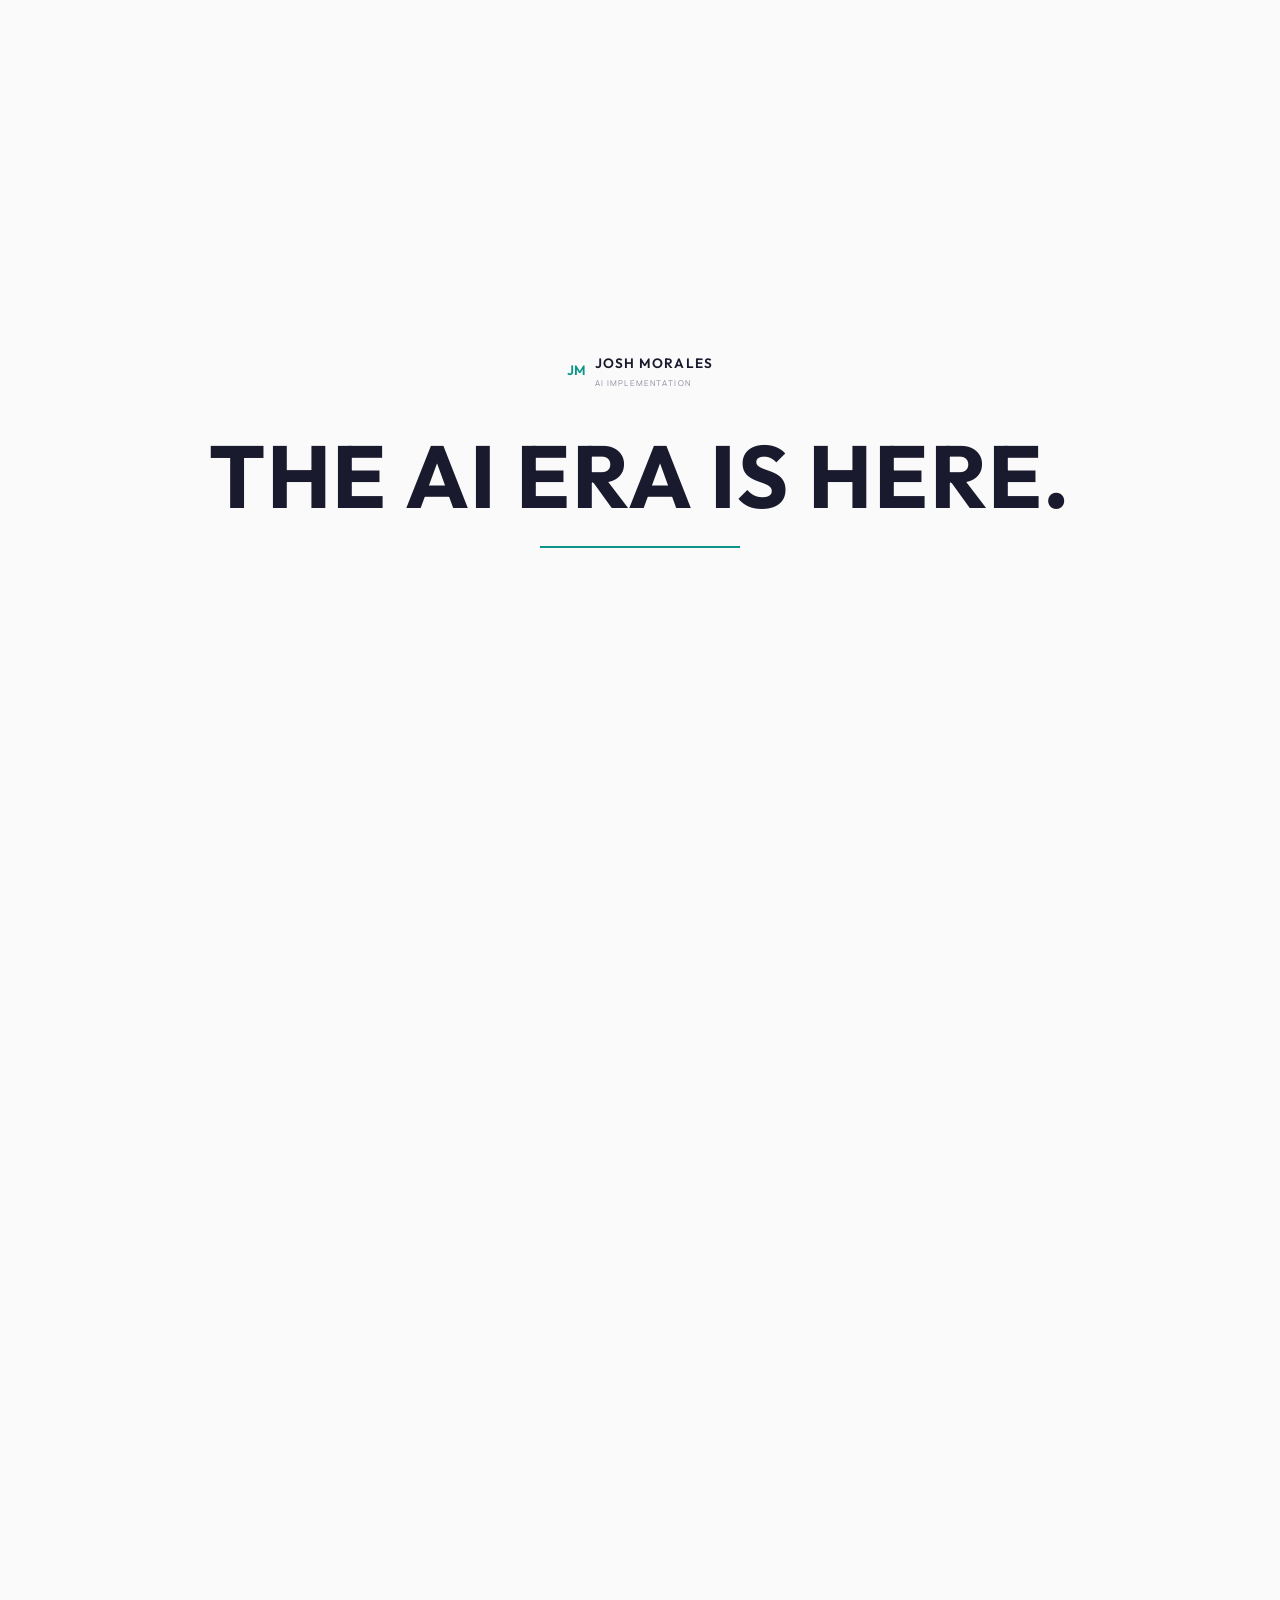
==== index.html @ 743fa782 "Scroll reveal: repeat on every scroll in/out" ====
<!DOCTYPE html>
<html lang="en">
<head>
    <meta charset="UTF-8">
    <meta name="viewport" content="width=device-width, initial-scale=1.0">
    <title>Josh Morales | AI Implementation Specialist</title>
    <link rel="preconnect" href="https://fonts.googleapis.com">
    <link rel="preconnect" href="https://fonts.gstatic.com" crossorigin>
    <link href="https://fonts.googleapis.com/css2?family=Manrope:wght@300;400;500&family=Outfit:wght@300;400;500;600;700&display=swap" rel="stylesheet">
    <style>
        :root {
            --bg: #FAFAFA;
            --text-main: #1A1A2E;
            --text-secondary: #555570;
            --text-muted: #8B8B9E;
            --accent: #0D9488;
            --accent-light: #14B8A6;
            --border: #E5E5EA;
            --font-heading: 'Outfit', sans-serif;
            --font-body: 'Manrope', sans-serif;
        }
        * { margin: 0; padding: 0; box-sizing: border-box; }
        body {
            background-color: var(--bg);
            color: var(--text-main);
            font-family: var(--font-body);
            font-weight: 400;
            line-height: 1.7;
            -webkit-font-smoothing: antialiased;
            -moz-osx-font-smoothing: grayscale;
            overflow: hidden;
        }
        body.loaded { overflow: auto; }
        ::selection { background: var(--accent); color: #fff; }
        a { text-decoration: none; color: inherit; }
        h1, h2 { font-family: var(--font-heading); letter-spacing: -0.025em; line-height: 1.1; font-weight: 500; color: var(--text-main); }
        h1 { font-size: clamp(2.5rem, 5.5vw, 4.5rem); }
        h2 { font-size: clamp(1.8rem, 3.5vw, 3rem); }
        p { font-size: clamp(1.05rem, 1.3vw, 1.2rem); color: var(--text-secondary); }
        .container { width: 90%; max-width: 900px; margin: 0 auto; }

        /* ==========================================
           INTRO ANIMATION
           ========================================== */
        .intro-overlay {
            position: fixed;
            inset: 0;
            z-index: 1000;
            background: #FAFAFA;
            display: flex;
            align-items: center;
            justify-content: center;
            flex-direction: column;
            transition: opacity 0.8s cubic-bezier(0.4, 0, 0.2, 1);
        }
        .intro-overlay.fade-out {
            opacity: 0;
            pointer-events: none;
        }

        .intro-text {
            text-align: center;
            overflow: hidden;
        }

        .intro-line {
            font-family: var(--font-heading);
            font-weight: 700;
            text-transform: uppercase;
            letter-spacing: 0.08em;
            color: var(--text-main);
            opacity: 0;
            transform: translateY(100%);
            display: block;
        }
        .intro-line-1 {
            font-size: clamp(0.85rem, 1.5vw, 1rem);
            letter-spacing: 0.25em;
            color: var(--text-muted);
            margin-bottom: 1rem;
        }
        .intro-line-2 {
            font-size: clamp(2.5rem, 7vw, 5.5rem);
            letter-spacing: 0.02em;
            line-height: 1.05;
        }
        .intro-line-3 {
            font-size: clamp(2.5rem, 7vw, 5.5rem);
            letter-spacing: 0.02em;
            line-height: 1.05;
        }
        .intro-line-3 .accent {
            color: var(--accent);
        }

        /* Thin accent line that wipes across */
        .intro-wipe {
            width: 0;
            height: 2px;
            background: var(--accent);
            margin: 1.5rem auto 0;
            transition: none;
        }

        /* Intro logo (appears above main text) */
        .intro-logo {
            display: flex;
            align-items: center;
            justify-content: center;
            gap: 0.6rem;
            margin-bottom: 2.5rem;
            opacity: 0;
            transform: translateY(15px);
        }
        .intro-logo-mark {
            font-family: var(--font-heading);
            font-size: 0.85rem;
            font-weight: 600;
            color: var(--accent);
            letter-spacing: -0.04em;
        }
        .intro-logo-text {
            display: flex;
            flex-direction: column;
            gap: 0.08rem;
            text-align: left;
        }
        .intro-logo-name {
            font-family: var(--font-heading);
            font-size: 0.85rem;
            font-weight: 600;
            letter-spacing: 0.08em;
            text-transform: uppercase;
            color: var(--text-main);
        }
        .intro-logo-tagline {
            font-family: var(--font-body);
            font-size: 0.5rem;
            letter-spacing: 0.14em;
            text-transform: uppercase;
            color: var(--text-muted);
        }
        .intro-logo.animate-in {
            animation: fadeUp 0.6s cubic-bezier(0.16, 1, 0.3, 1) forwards;
        }

        /* Animate classes */
        .intro-line.animate-in {
            animation: slideUp 0.7s cubic-bezier(0.16, 1, 0.3, 1) forwards;
        }
        .intro-wipe.animate-in {
            animation: wipeIn 0.6s cubic-bezier(0.16, 1, 0.3, 1) 0.2s forwards;
        }

        @keyframes slideUp {
            from { opacity: 0; transform: translateY(60px); }
            to { opacity: 1; transform: translateY(0); }
        }
        @keyframes fadeUp {
            from { opacity: 0; transform: translateY(15px); }
            to { opacity: 1; transform: translateY(0); }
        }
        @keyframes fadeIn {
            from { opacity: 0; }
            to { opacity: 1; }
        }
        @keyframes wipeIn {
            from { width: 0; }
            to { width: min(200px, 30vw); }
        }

        /* ==========================================
           MAIN SITE (hidden until intro finishes)
           ========================================== */
        .site-content {
            opacity: 0;
            transition: opacity 0.6s ease 0.3s;
        }
        .site-content.visible {
            opacity: 1;
        }

        /* Nav */
        nav { padding: 2rem 0; display: flex; justify-content: space-between; align-items: center; }
        .logo { display: flex; align-items: center; gap: 0.75rem; }
        .logo-mark { font-family: var(--font-heading); font-size: 0.9rem; font-weight: 600; color: var(--accent); letter-spacing: -0.04em; }
        .logo-text { display: flex; flex-direction: column; gap: 0.1rem; }
        .logo-name { font-family: var(--font-heading); font-size: 0.95rem; font-weight: 600; letter-spacing: 0.08em; text-transform: uppercase; color: var(--text-main); }
        .logo-tagline { font-family: var(--font-body); font-size: 0.55rem; letter-spacing: 0.14em; text-transform: uppercase; color: var(--text-muted); font-weight: 400; }

        /* Button */
        .btn { display: inline-flex; align-items: center; gap: 0.6rem; padding: 0.75rem 1.6rem; background: var(--accent); color: #fff; font-family: var(--font-heading); font-size: 0.9rem; font-weight: 500; border-radius: 8px; border: none; cursor: pointer; transition: background 0.25s ease, transform 0.25s ease; }
        .btn:hover { background: var(--accent-light); transform: translateY(-1px); }
        .btn-large { padding: 1.1rem 2.2rem; font-size: 1.05rem; border-radius: 10px; }

        /* Hero */
        .hero { padding: 12vh 0 10vh; }
        .hero-label { font-family: var(--font-heading); font-size: 0.8rem; text-transform: uppercase; letter-spacing: 0.12em; color: var(--accent); font-weight: 500; margin-bottom: 1.5rem; }
        .hero h1 { margin-bottom: 1.75rem; }
        .hero h1 em { font-style: italic; color: var(--accent); }
        .hero > p { font-size: clamp(1.1rem, 1.5vw, 1.3rem); max-width: 680px; line-height: 1.65; color: var(--text-secondary); }

        /* Divider */
        .divider { height: 1px; width: 100%; background: var(--border); margin: 6rem 0; }

        /* About */
        .about { padding-bottom: 2rem; }
        .about-label { font-family: var(--font-heading); font-size: 0.8rem; text-transform: uppercase; letter-spacing: 0.12em; color: var(--accent); font-weight: 500; margin-bottom: 1.5rem; }
        .about p { font-size: clamp(1.1rem, 1.5vw, 1.3rem); max-width: 680px; line-height: 1.7; color: var(--text-secondary); }
        .about .highlight-name { color: var(--text-main); font-weight: 500; }

        /* CTA */
        .cta-section { text-align: center; padding: 8rem 0 6rem; }
        .cta-section h2 { margin-bottom: 1.25rem; }
        .cta-section p { margin-bottom: 2.5rem; font-size: clamp(1.05rem, 1.4vw, 1.2rem); max-width: 550px; margin-left: auto; margin-right: auto; }

        /* Footer */
        footer { padding: 3rem 0; text-align: center; border-top: 1px solid var(--border); }
        footer p { font-size: 0.85rem; color: var(--text-muted); }

        /* Scroll reveal */
        .reveal { opacity: 0; transform: translateY(30px); transition: opacity 0.7s cubic-bezier(0.22, 0.61, 0.36, 1), transform 0.7s cubic-bezier(0.22, 0.61, 0.36, 1); }
        .reveal.active { opacity: 1; transform: translateY(0); }
        .delay-1 { transition-delay: 0.1s; }
        .delay-2 { transition-delay: 0.2s; }
        .delay-3 { transition-delay: 0.3s; }

        /* Mobile */
        @media (max-width: 768px) {
            .hero { padding: 8vh 0 6vh; }
            nav { padding: 1.25rem 0; }
            .divider { margin: 4rem 0; }
            .cta-section { padding: 5rem 0 4rem; }
        }

        /* Reduced motion */
        @media (prefers-reduced-motion: reduce) {
            .intro-overlay { display: none; }
            .site-content { opacity: 1; transition: none; }
            body { overflow: auto; }
            .reveal { opacity: 1; transform: none; transition: none; }
            .btn { transition: none; }
            .btn:hover { transform: none; }
        }
    </style>
</head>
<body>

    <!-- INTRO ANIMATION -->
    <div class="intro-overlay" id="introOverlay">
        <div class="intro-text">
            <div class="intro-logo" id="introLogo">
                <div class="intro-logo-mark">JM</div>
                <div class="intro-logo-text">
                    <div class="intro-logo-name">Josh Morales</div>
                    <div class="intro-logo-tagline">AI Implementation</div>
                </div>
            </div>
            <span class="intro-line intro-line-2" id="line2">The AI Era Is <span class="accent">Here.</span></span>
            <div class="intro-wipe" id="introWipe"></div>
        </div>
    </div>

    <!-- MAIN SITE -->
    <div class="site-content" id="siteContent">
        <div class="container">
            <nav>
                <div class="logo">
                    <div class="logo-mark">JM</div>
                    <div class="logo-text">
                        <div class="logo-name">Josh Morales</div>
                        <div class="logo-tagline">AI Implementation</div>
                    </div>
                </div>
                <a href="https://cal.com/joshmorales-ai" class="btn">Book a Call</a>
            </nav>

            <section class="hero">
                <div class="hero-label reveal">AI Implementation Specialist</div>
                <h1 class="reveal delay-1">Most businesses have no idea what AI can <em>realistically</em> do today.</h1>
                <p class="reveal delay-2">The gap between what AI can do and what businesses are actually using it for is massive. I close that gap.</p>
            </section>

            <div class="divider reveal"></div>

            <section class="about">
                <div class="about-label reveal">About</div>
                <p class="reveal delay-1">I'm <span class="highlight-name">Josh Morales</span>, an AI implementation specialist. I help small businesses identify where AI fits into their operations and build the systems to make it work. No hype, no buzzwords &mdash; just practical automation that saves real time.</p>
            </section>

            <div class="divider reveal"></div>

            <section class="cta-section">
                <h2 class="reveal">Ready to find out what AI<br>can do for your business?</h2>
                <p class="reveal delay-1">Book a free discovery call to see where you're leaving time on the table.</p>
                <a href="https://cal.com/joshmorales-ai" class="btn btn-large reveal delay-2">Book a Discovery Call <span>&rarr;</span></a>
            </section>

            <footer>
                <p>&copy; 2026 Josh Morales. All rights reserved.</p>
            </footer>
        </div>
    </div>

    <script>
        document.addEventListener('DOMContentLoaded', () => {
            const introLogo = document.getElementById('introLogo');
            const line2 = document.getElementById('line2');
            const wipe = document.getElementById('introWipe');
            const overlay = document.getElementById('introOverlay');
            const site = document.getElementById('siteContent');

            // Sequence: logo → main text → wipe
            setTimeout(() => introLogo.classList.add('animate-in'), 300);
            setTimeout(() => line2.classList.add('animate-in'), 900);
            setTimeout(() => wipe.classList.add('animate-in'), 1400);

            // Hold, then fade out intro and reveal site
            setTimeout(() => {
                overlay.classList.add('fade-out');
                site.classList.add('visible');
                document.body.classList.add('loaded');
            }, 3200);

            // Remove overlay from DOM after transition
            setTimeout(() => {
                overlay.remove();
            }, 4200);

            // Scroll reveal — repeats on every enter/exit
            const observer = new IntersectionObserver((entries) => {
                entries.forEach(entry => {
                    if (entry.isIntersecting) {
                        entry.target.classList.add('active');
                    } else {
                        entry.target.classList.remove('active');
                    }
                });
            }, { root: null, rootMargin: '0px 0px -8% 0px', threshold: 0.1 });

            // Start observing after site becomes visible
            setTimeout(() => {
                document.querySelectorAll('.reveal').forEach(el => observer.observe(el));
            }, 3400);
        });
    </script>
</body>
</html>
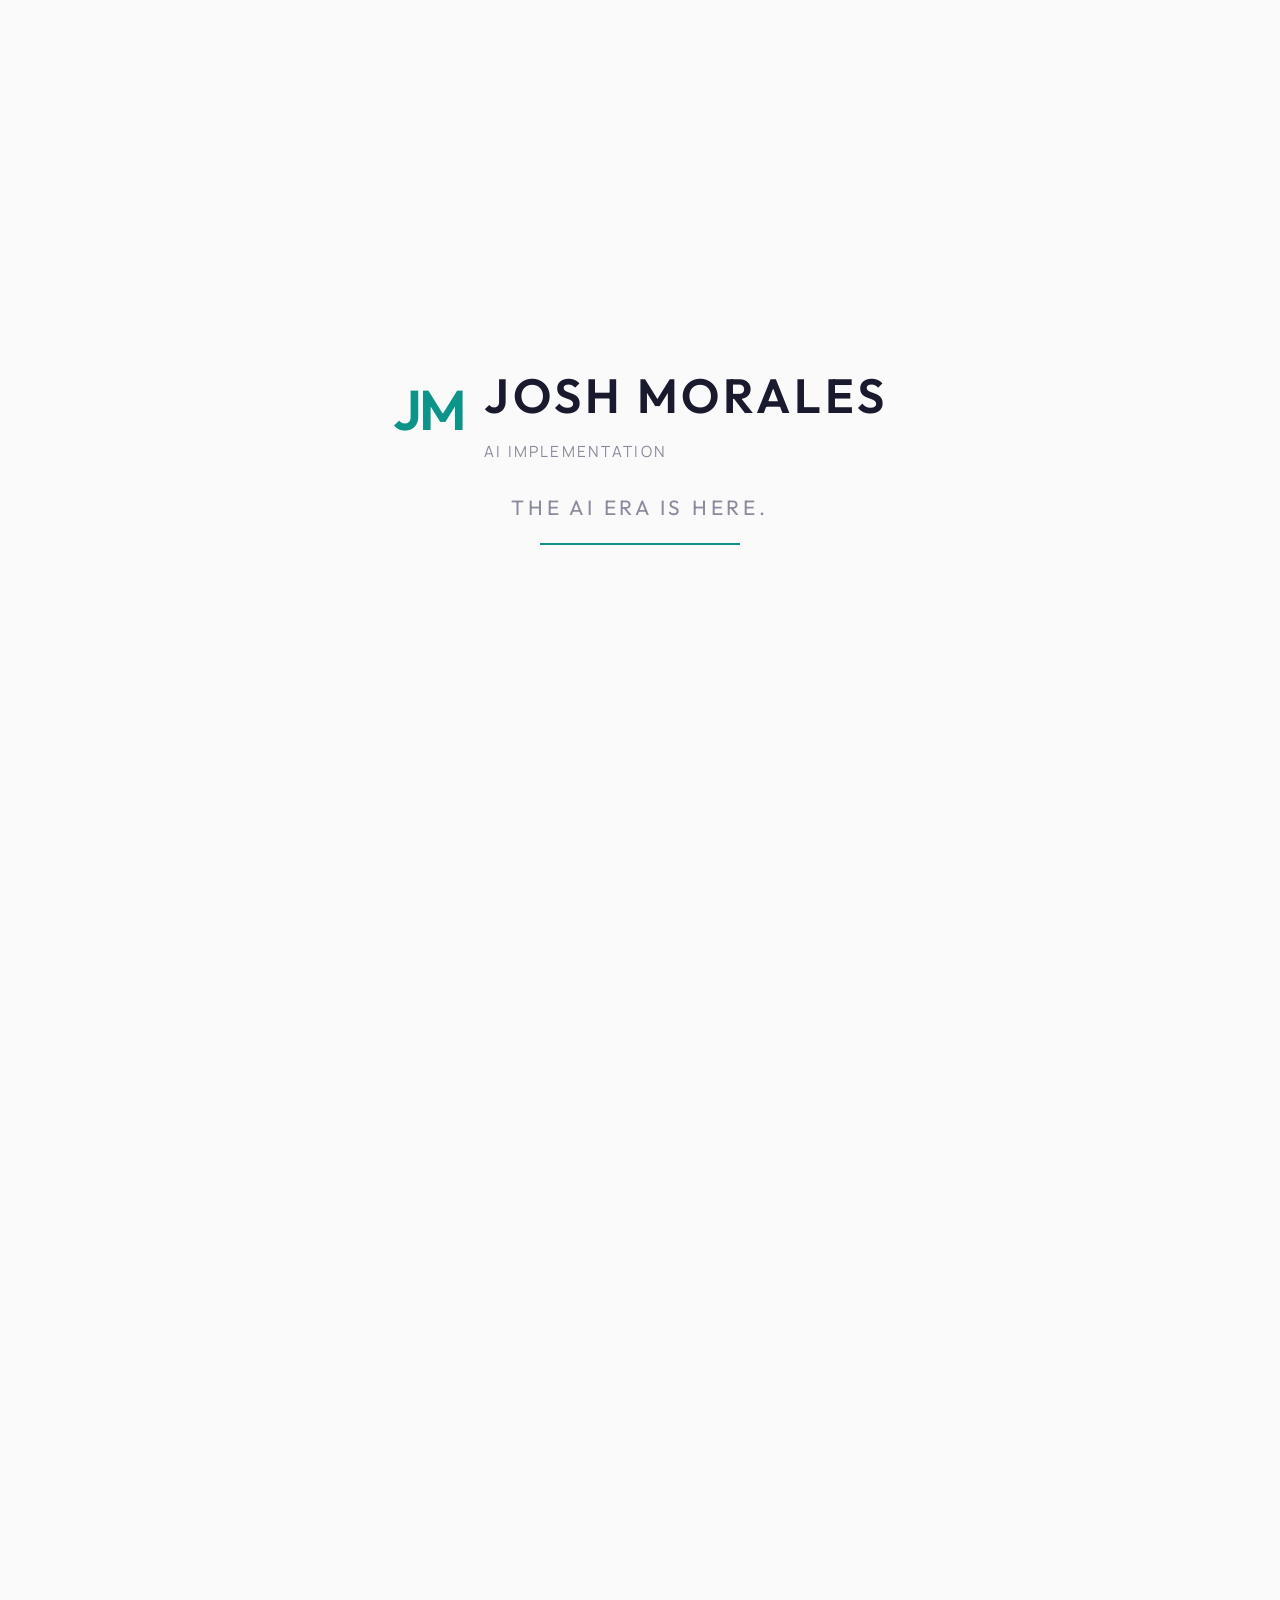
==== commit 56df5881: "Update intro animation: larger logo, smaller tagline text, faster timing" ====
--- a/index.html
+++ b/index.html
@@ -80,9 +80,12 @@
             margin-bottom: 1rem;
         }
         .intro-line-2 {
-            font-size: clamp(2.5rem, 7vw, 5.5rem);
-            letter-spacing: 0.02em;
+            font-size: clamp(1rem, 1.8vw, 1.3rem);
+            letter-spacing: 0.18em;
             line-height: 1.05;
+            text-transform: uppercase;
+            color: var(--text-muted);
+            font-weight: 400;
         }
         .intro-line-3 {
             font-size: clamp(2.5rem, 7vw, 5.5rem);
@@ -107,14 +110,14 @@
             display: flex;
             align-items: center;
             justify-content: center;
-            gap: 0.6rem;
-            margin-bottom: 2.5rem;
+            gap: 1.2rem;
+            margin-bottom: 2rem;
             opacity: 0;
             transform: translateY(15px);
         }
         .intro-logo-mark {
             font-family: var(--font-heading);
-            font-size: 0.85rem;
+            font-size: clamp(2.5rem, 5vw, 3.5rem);
             font-weight: 600;
             color: var(--accent);
             letter-spacing: -0.04em;
@@ -122,12 +125,12 @@
         .intro-logo-text {
             display: flex;
             flex-direction: column;
-            gap: 0.08rem;
+            gap: 0.15rem;
             text-align: left;
         }
         .intro-logo-name {
             font-family: var(--font-heading);
-            font-size: 0.85rem;
+            font-size: clamp(2rem, 4vw, 3rem);
             font-weight: 600;
             letter-spacing: 0.08em;
             text-transform: uppercase;
@@ -135,7 +138,7 @@
         }
         .intro-logo-tagline {
             font-family: var(--font-body);
-            font-size: 0.5rem;
+            font-size: clamp(0.7rem, 1.2vw, 1rem);
             letter-spacing: 0.14em;
             text-transform: uppercase;
             color: var(--text-muted);
@@ -206,8 +209,27 @@
         /* About */
         .about { padding-bottom: 2rem; }
         .about-label { font-family: var(--font-heading); font-size: 0.8rem; text-transform: uppercase; letter-spacing: 0.12em; color: var(--accent); font-weight: 500; margin-bottom: 1.5rem; }
-        .about p { font-size: clamp(1.1rem, 1.5vw, 1.3rem); max-width: 680px; line-height: 1.7; color: var(--text-secondary); }
+        .about-layout { display: flex; align-items: flex-start; gap: 3rem; }
+        .about-content { flex: 1 1 0%; }
+        .about-content p { font-size: clamp(1.1rem, 1.5vw, 1.3rem); max-width: 680px; line-height: 1.7; color: var(--text-secondary); }
         .about .highlight-name { color: var(--text-main); font-weight: 500; }
+        .about-video-wrap {
+            flex: 0 0 220px;
+            max-width: 220px;
+            border-radius: 16px;
+            overflow: hidden;
+            border: 1px solid var(--border);
+        }
+        .about-video-wrap video {
+            display: block;
+            width: 100%;
+            height: auto;
+            border-radius: 16px;
+        }
+        @media (max-width: 768px) {
+            .about-layout { flex-direction: column; align-items: center; }
+            .about-video-wrap { flex: none; max-width: 180px; order: -1; }
+        }
 
         /* CTA */
         .cta-section { text-align: center; padding: 8rem 0 6rem; }
@@ -285,7 +307,16 @@
 
             <section class="about">
                 <div class="about-label reveal">About</div>
-                <p class="reveal delay-1">I'm <span class="highlight-name">Josh Morales</span>, an AI implementation specialist. I help small businesses identify where AI fits into their operations and build the systems to make it work. No hype, no buzzwords &mdash; just practical automation that saves real time.</p>
+                <div class="about-layout">
+                    <div class="about-content">
+                        <p class="reveal delay-1">I'm <span class="highlight-name">Josh Morales</span>, an AI implementation specialist. I help small businesses identify where AI fits into their operations and build the systems to make it work. No hype, no buzzwords &mdash; just practical automation that saves real time.</p>
+                    </div>
+                    <div class="about-video-wrap reveal delay-2">
+                        <video autoplay muted loop playsinline disablepictureinpicture>
+                            <source src="avatar-video.mp4" type="video/mp4">
+                        </video>
+                    </div>
+                </div>
             </section>
 
             <div class="divider reveal"></div>
@@ -311,21 +342,21 @@
             const site = document.getElementById('siteContent');
 
             // Sequence: logo → main text → wipe
-            setTimeout(() => introLogo.classList.add('animate-in'), 300);
-            setTimeout(() => line2.classList.add('animate-in'), 900);
-            setTimeout(() => wipe.classList.add('animate-in'), 1400);
+            setTimeout(() => introLogo.classList.add('animate-in'), 200);
+            setTimeout(() => line2.classList.add('animate-in'), 600);
+            setTimeout(() => wipe.classList.add('animate-in'), 900);
 
             // Hold, then fade out intro and reveal site
             setTimeout(() => {
                 overlay.classList.add('fade-out');
                 site.classList.add('visible');
                 document.body.classList.add('loaded');
-            }, 3200);
+            }, 2200);
 
             // Remove overlay from DOM after transition
             setTimeout(() => {
                 overlay.remove();
-            }, 4200);
+            }, 3200);
 
             // Scroll reveal — repeats on every enter/exit
             const observer = new IntersectionObserver((entries) => {
@@ -341,7 +372,7 @@
             // Start observing after site becomes visible
             setTimeout(() => {
                 document.querySelectorAll('.reveal').forEach(el => observer.observe(el));
-            }, 3400);
+            }, 2400);
         });
     </script>
 </body>
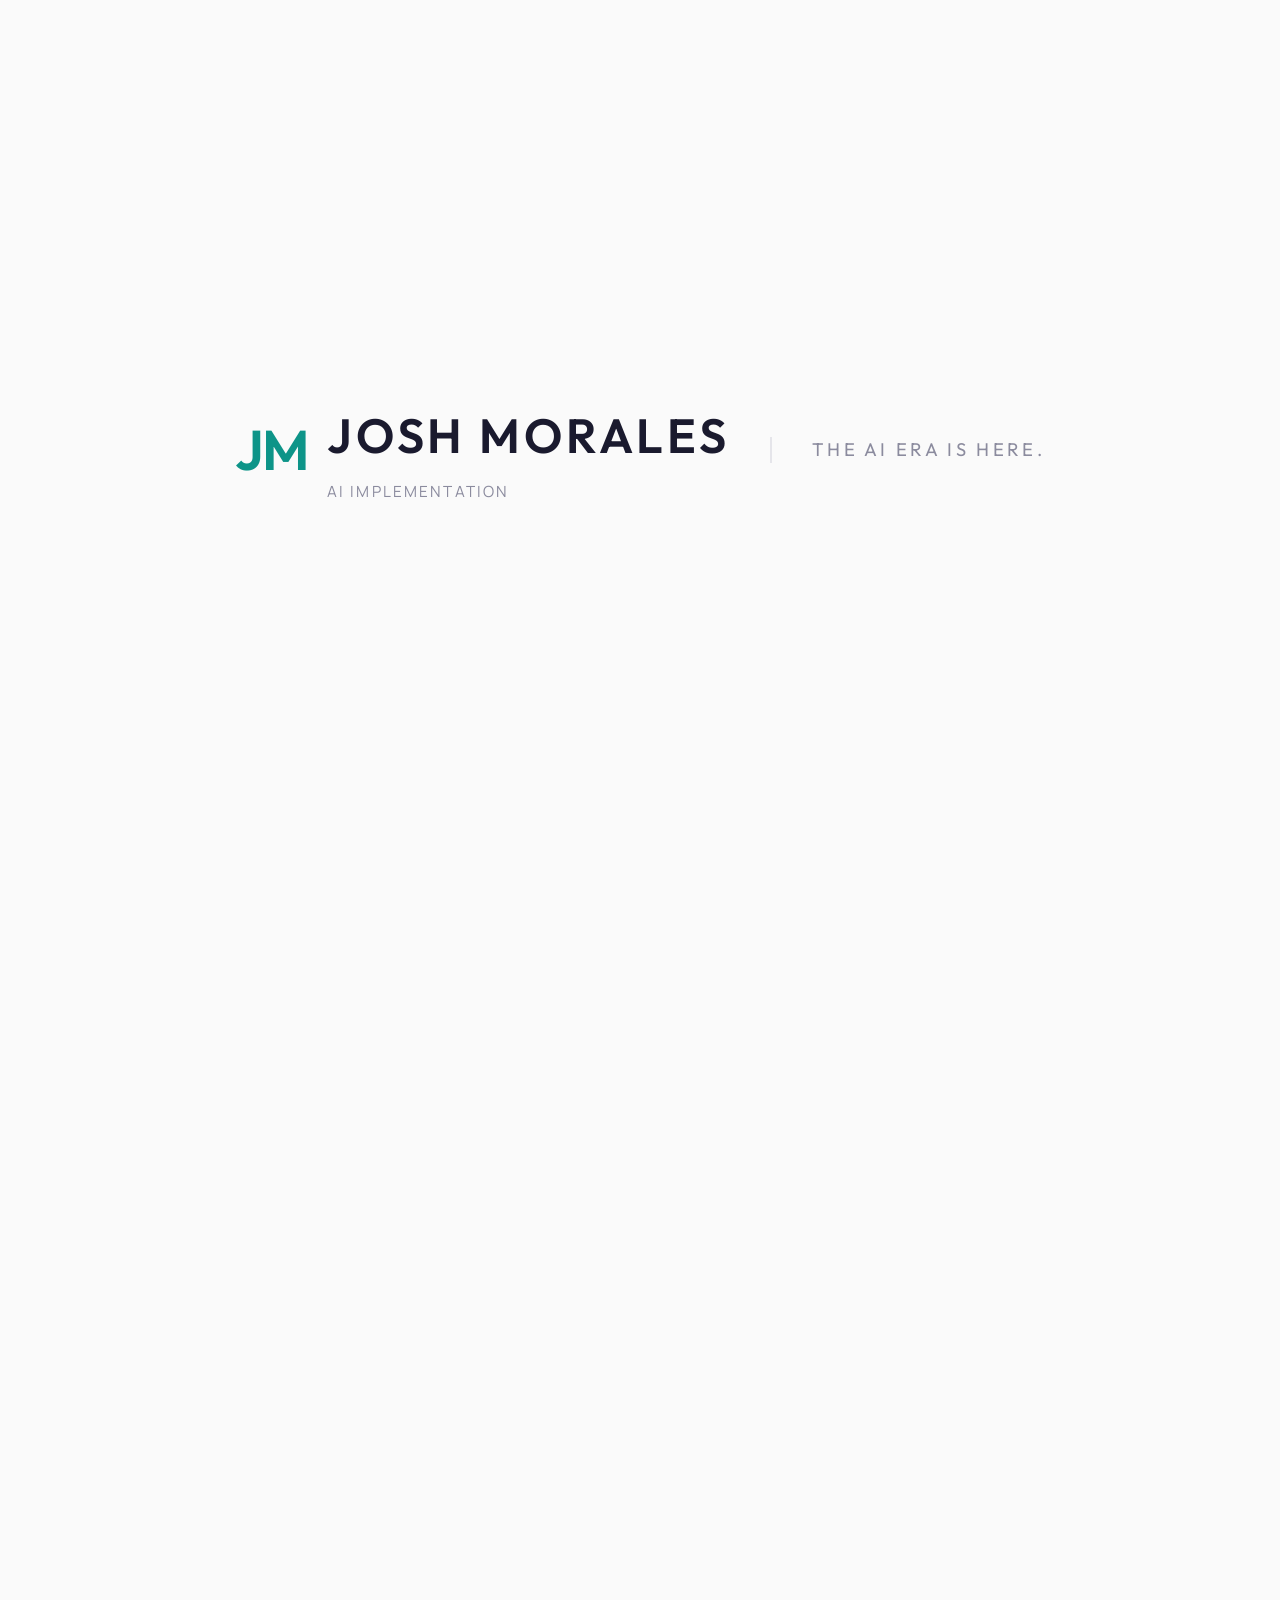
==== commit 9553b2f4: "Redesign intro: horizontal layout with logo + tagline on one line" ====
--- a/index.html
+++ b/index.html
@@ -59,7 +59,10 @@
         }
 
         .intro-text {
-            text-align: center;
+            display: flex;
+            align-items: center;
+            justify-content: center;
+            gap: 2.5rem;
             overflow: hidden;
         }
 
@@ -80,12 +83,15 @@
             margin-bottom: 1rem;
         }
         .intro-line-2 {
-            font-size: clamp(1rem, 1.8vw, 1.3rem);
+            font-size: clamp(0.9rem, 1.5vw, 1.15rem);
             letter-spacing: 0.18em;
-            line-height: 1.05;
+            line-height: 1.4;
             text-transform: uppercase;
             color: var(--text-muted);
             font-weight: 400;
+            padding-left: 2.5rem;
+            border-left: 2px solid var(--border);
+            white-space: nowrap;
         }
         .intro-line-3 {
             font-size: clamp(2.5rem, 7vw, 5.5rem);
@@ -109,9 +115,7 @@
         .intro-logo {
             display: flex;
             align-items: center;
-            justify-content: center;
             gap: 1.2rem;
-            margin-bottom: 2rem;
             opacity: 0;
             transform: translateY(15px);
         }
@@ -253,6 +257,8 @@
             nav { padding: 1.25rem 0; }
             .divider { margin: 4rem 0; }
             .cta-section { padding: 5rem 0 4rem; }
+            .intro-text { flex-direction: column; gap: 1.5rem; align-items: center; }
+            .intro-line-2 { border-left: none; padding-left: 0; border-top: 2px solid var(--border); padding-top: 1.2rem; text-align: center; }
         }
 
         /* Reduced motion */
@@ -279,7 +285,6 @@
                 </div>
             </div>
             <span class="intro-line intro-line-2" id="line2">The AI Era Is <span class="accent">Here.</span></span>
-            <div class="intro-wipe" id="introWipe"></div>
         </div>
     </div>
 
@@ -337,26 +342,24 @@
         document.addEventListener('DOMContentLoaded', () => {
             const introLogo = document.getElementById('introLogo');
             const line2 = document.getElementById('line2');
-            const wipe = document.getElementById('introWipe');
             const overlay = document.getElementById('introOverlay');
             const site = document.getElementById('siteContent');
 
-            // Sequence: logo → main text → wipe
+            // Sequence: logo → tagline text
             setTimeout(() => introLogo.classList.add('animate-in'), 200);
-            setTimeout(() => line2.classList.add('animate-in'), 600);
-            setTimeout(() => wipe.classList.add('animate-in'), 900);
+            setTimeout(() => line2.classList.add('animate-in'), 700);
 
             // Hold, then fade out intro and reveal site
             setTimeout(() => {
                 overlay.classList.add('fade-out');
                 site.classList.add('visible');
                 document.body.classList.add('loaded');
-            }, 2200);
+            }, 2000);
 
             // Remove overlay from DOM after transition
             setTimeout(() => {
                 overlay.remove();
-            }, 3200);
+            }, 3000);
 
             // Scroll reveal — repeats on every enter/exit
             const observer = new IntersectionObserver((entries) => {
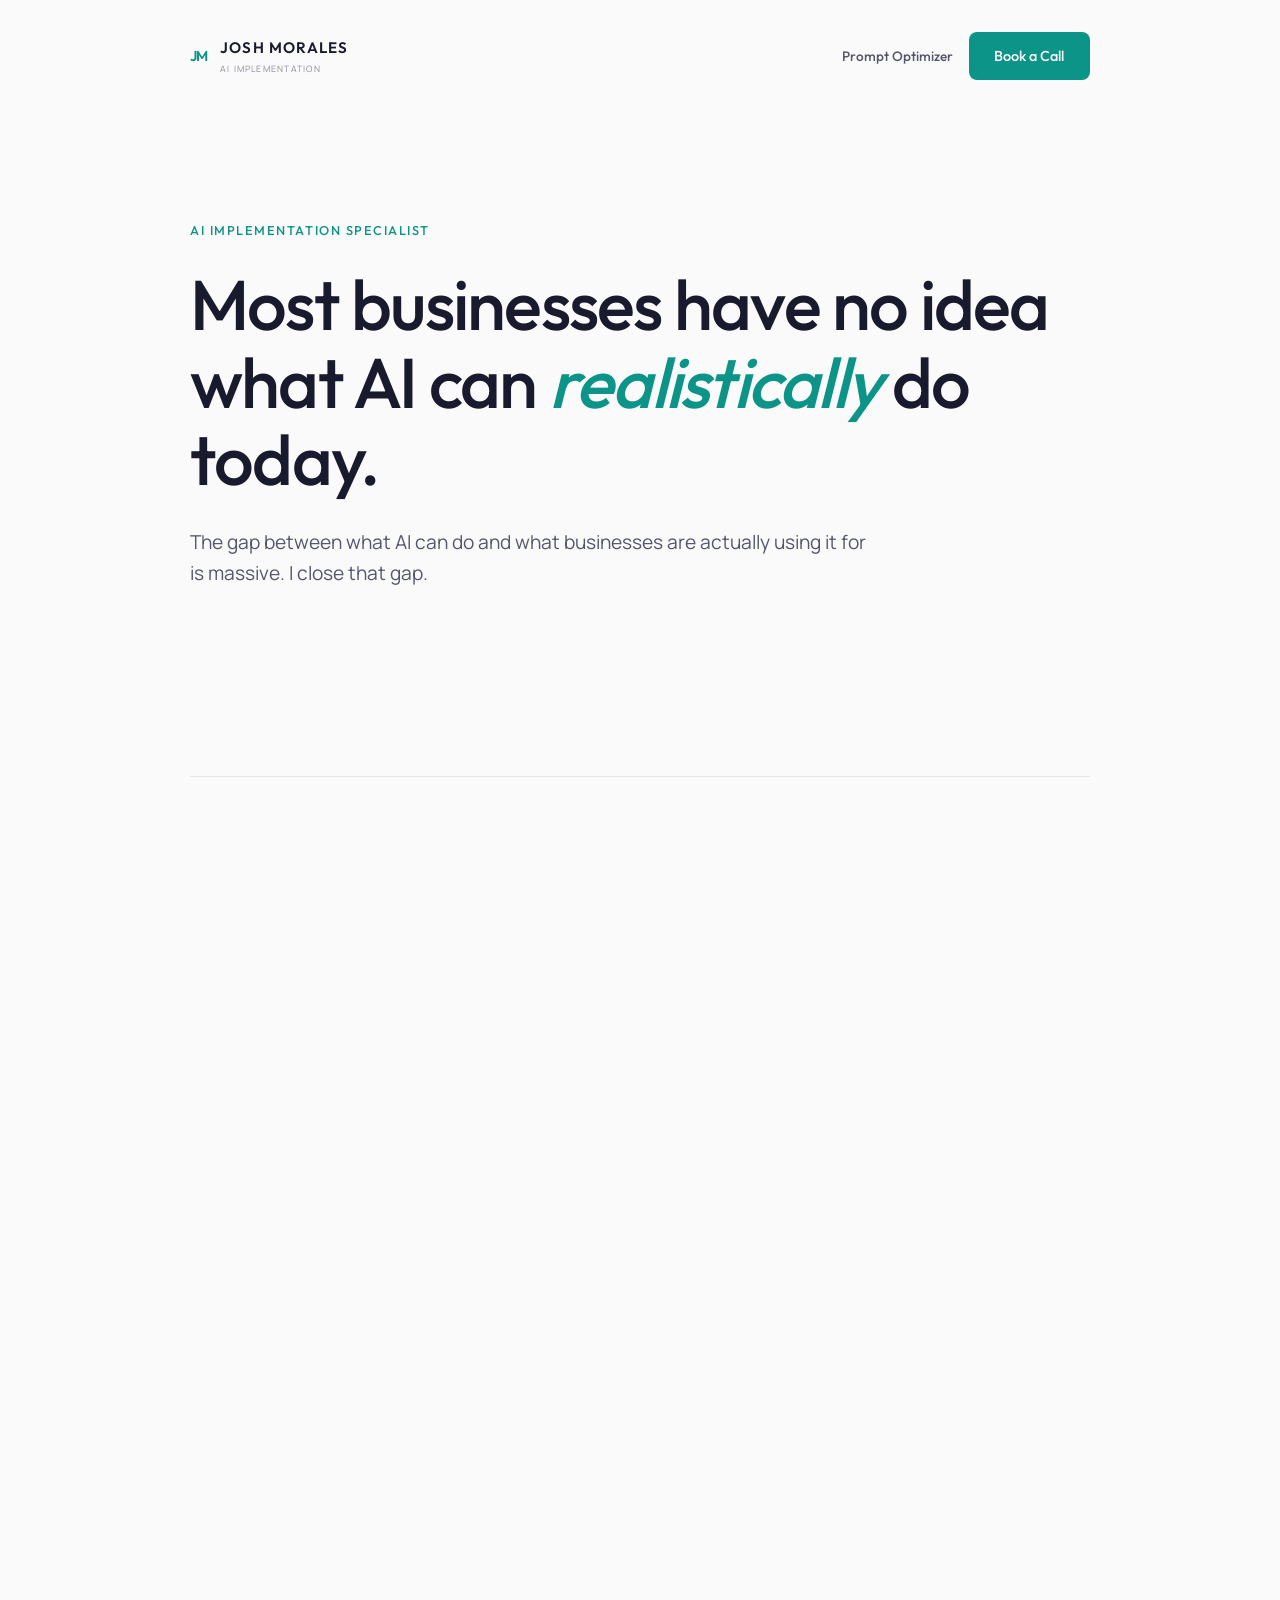
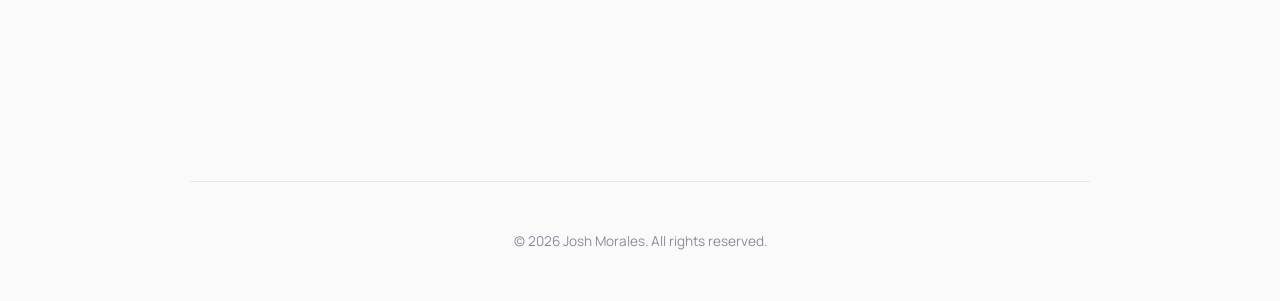
==== commit 1a639583: "Add Prompt Optimizer nav link" ====
--- a/index.html
+++ b/index.html
@@ -299,7 +299,7 @@
                         <div class="logo-tagline">AI Implementation</div>
                     </div>
                 </div>
-                <a href="https://cal.com/joshmorales-ai" class="btn">Book a Call</a>
+                <div style="display:flex;align-items:center;gap:1rem;"><a href="/prompt-wrapper/" style="font-family:var(--font-heading);font-size:0.85rem;font-weight:500;color:var(--text-secondary);transition:color 0.25s;" onmouseover="this.style.color='var(--accent)'" onmouseout="this.style.color='var(--text-secondary)'">Prompt Optimizer</a><a href="https://cal.com/joshmorales-ai" class="btn">Book a Call</a></div>
             </nav>
 
             <section class="hero">
@@ -380,3 +380,4 @@
     </script>
 </body>
 </html>
+
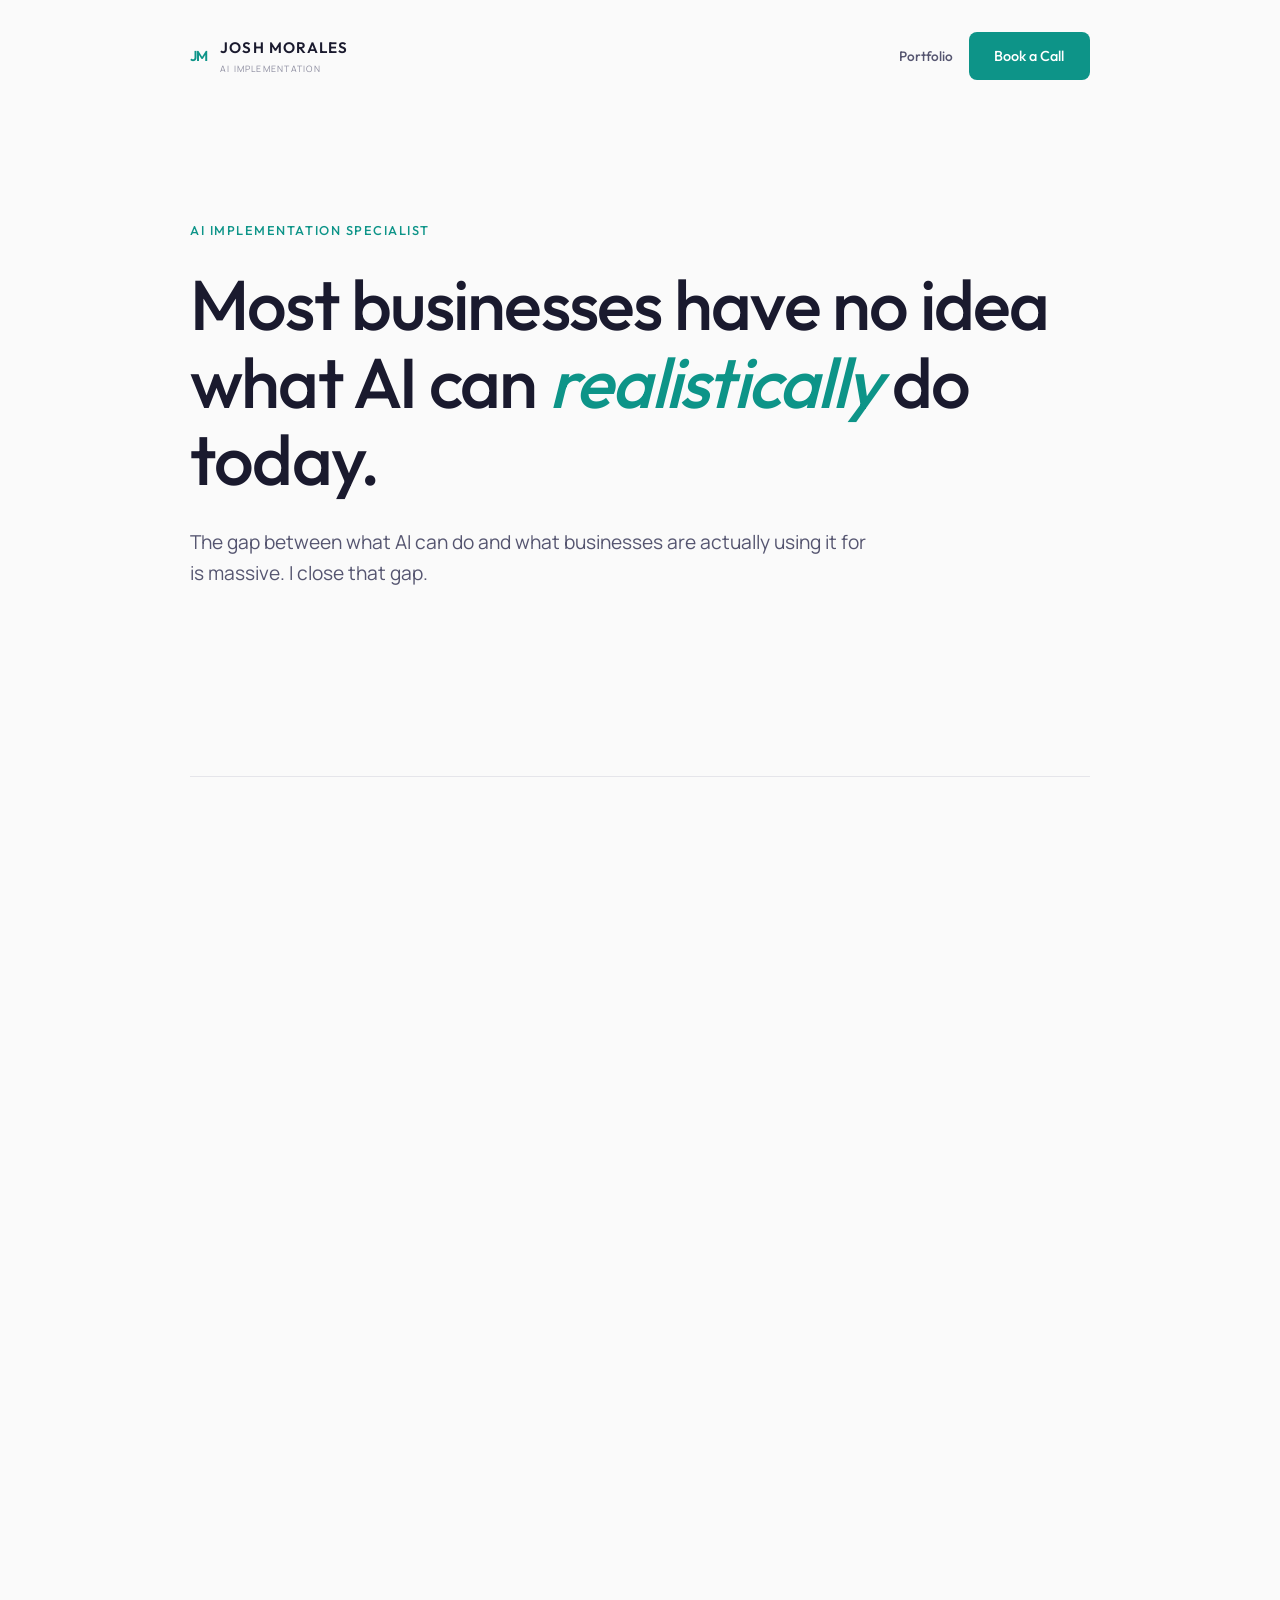
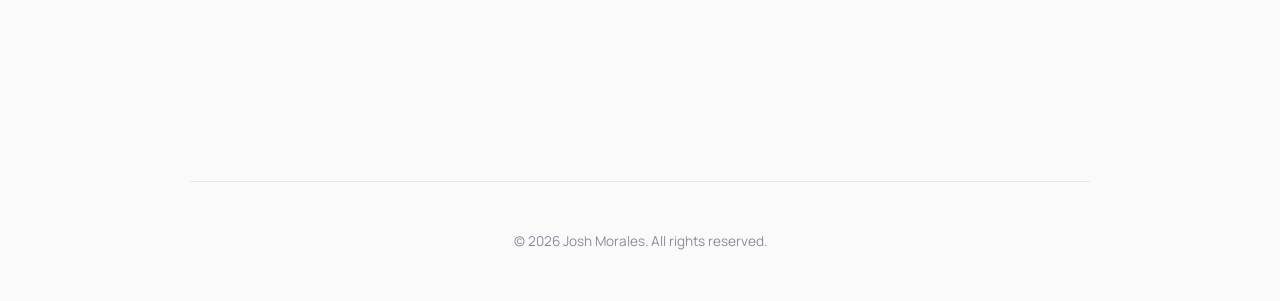
==== commit cce1358e: "Update nav: Prompt Optimizer -> Portfolio" ====
--- a/index.html
+++ b/index.html
@@ -299,7 +299,7 @@
                         <div class="logo-tagline">AI Implementation</div>
                     </div>
                 </div>
-                <div style="display:flex;align-items:center;gap:1rem;"><a href="/prompt-wrapper/" style="font-family:var(--font-heading);font-size:0.85rem;font-weight:500;color:var(--text-secondary);transition:color 0.25s;" onmouseover="this.style.color='var(--accent)'" onmouseout="this.style.color='var(--text-secondary)'">Prompt Optimizer</a><a href="https://cal.com/joshmorales-ai" class="btn">Book a Call</a></div>
+                <div style="display:flex;align-items:center;gap:1rem;"><a href="/portfolio/" style="font-family:var(--font-heading);font-size:0.85rem;font-weight:500;color:var(--text-secondary);transition:color 0.25s;" onmouseover="this.style.color='var(--accent)'" onmouseout="this.style.color='var(--text-secondary)'">Portfolio</a><a href="https://cal.com/joshmorales-ai" class="btn">Book a Call</a></div>
             </nav>
 
             <section class="hero">
@@ -381,3 +381,4 @@
 </body>
 </html>
 
+
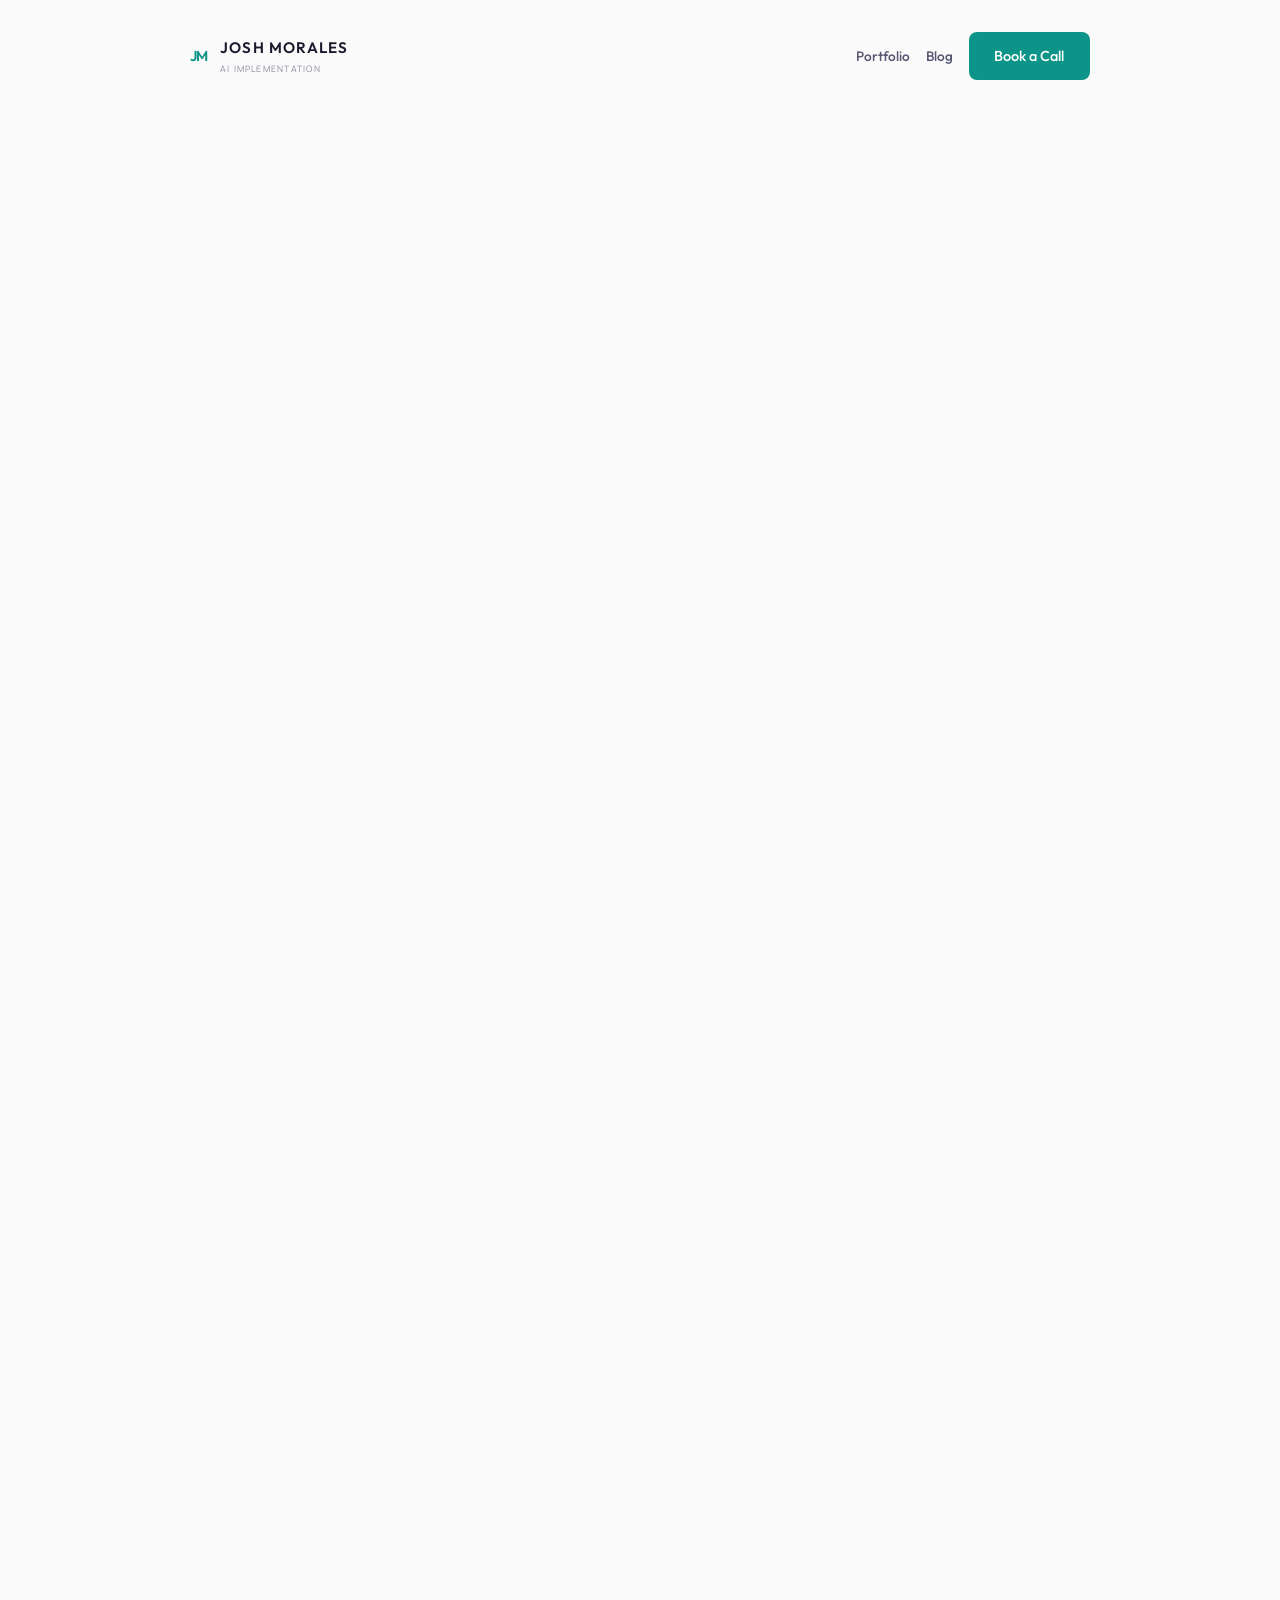
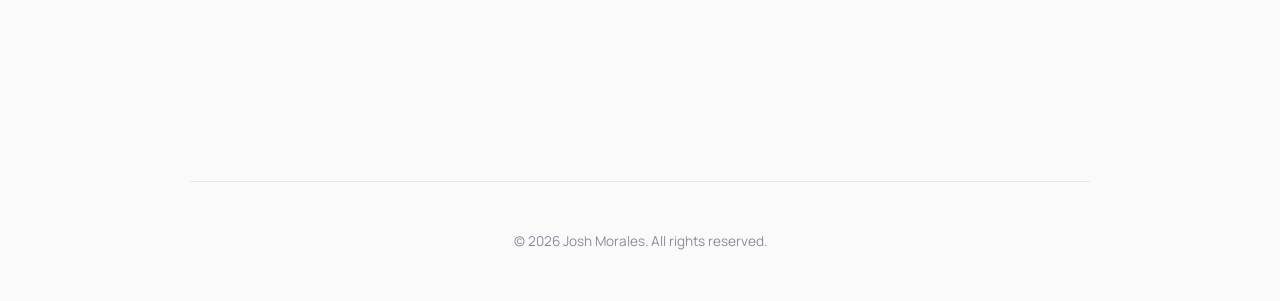
==== commit c25aec72: "Nav: add Blog link" ====
--- a/index.html
+++ b/index.html
@@ -299,7 +299,7 @@
                         <div class="logo-tagline">AI Implementation</div>
                     </div>
                 </div>
-                <div style="display:flex;align-items:center;gap:1rem;"><a href="/portfolio/" style="font-family:var(--font-heading);font-size:0.85rem;font-weight:500;color:var(--text-secondary);transition:color 0.25s;" onmouseover="this.style.color='var(--accent)'" onmouseout="this.style.color='var(--text-secondary)'">Portfolio</a><a href="https://cal.com/joshmorales-ai" class="btn">Book a Call</a></div>
+                <div style="display:flex;align-items:center;gap:1rem;"><a href="/portfolio/" style="font-family:var(--font-heading);font-size:0.85rem;font-weight:500;color:var(--text-secondary);transition:color 0.25s;" onmouseover="this.style.color='var(--accent)'" onmouseout="this.style.color='var(--text-secondary)'">Portfolio</a><a href="/blog/" style="font-family:var(--font-heading);font-size:0.85rem;font-weight:500;color:var(--text-secondary);transition:color 0.25s;" onmouseover="this.style.color='var(--accent)'" onmouseout="this.style.color='var(--text-secondary)'">Blog</a><a href="https://cal.com/joshmorales-ai" class="btn">Book a Call</a></div>
             </nav>
 
             <section class="hero">
@@ -382,3 +382,4 @@
 </html>
 
 
+
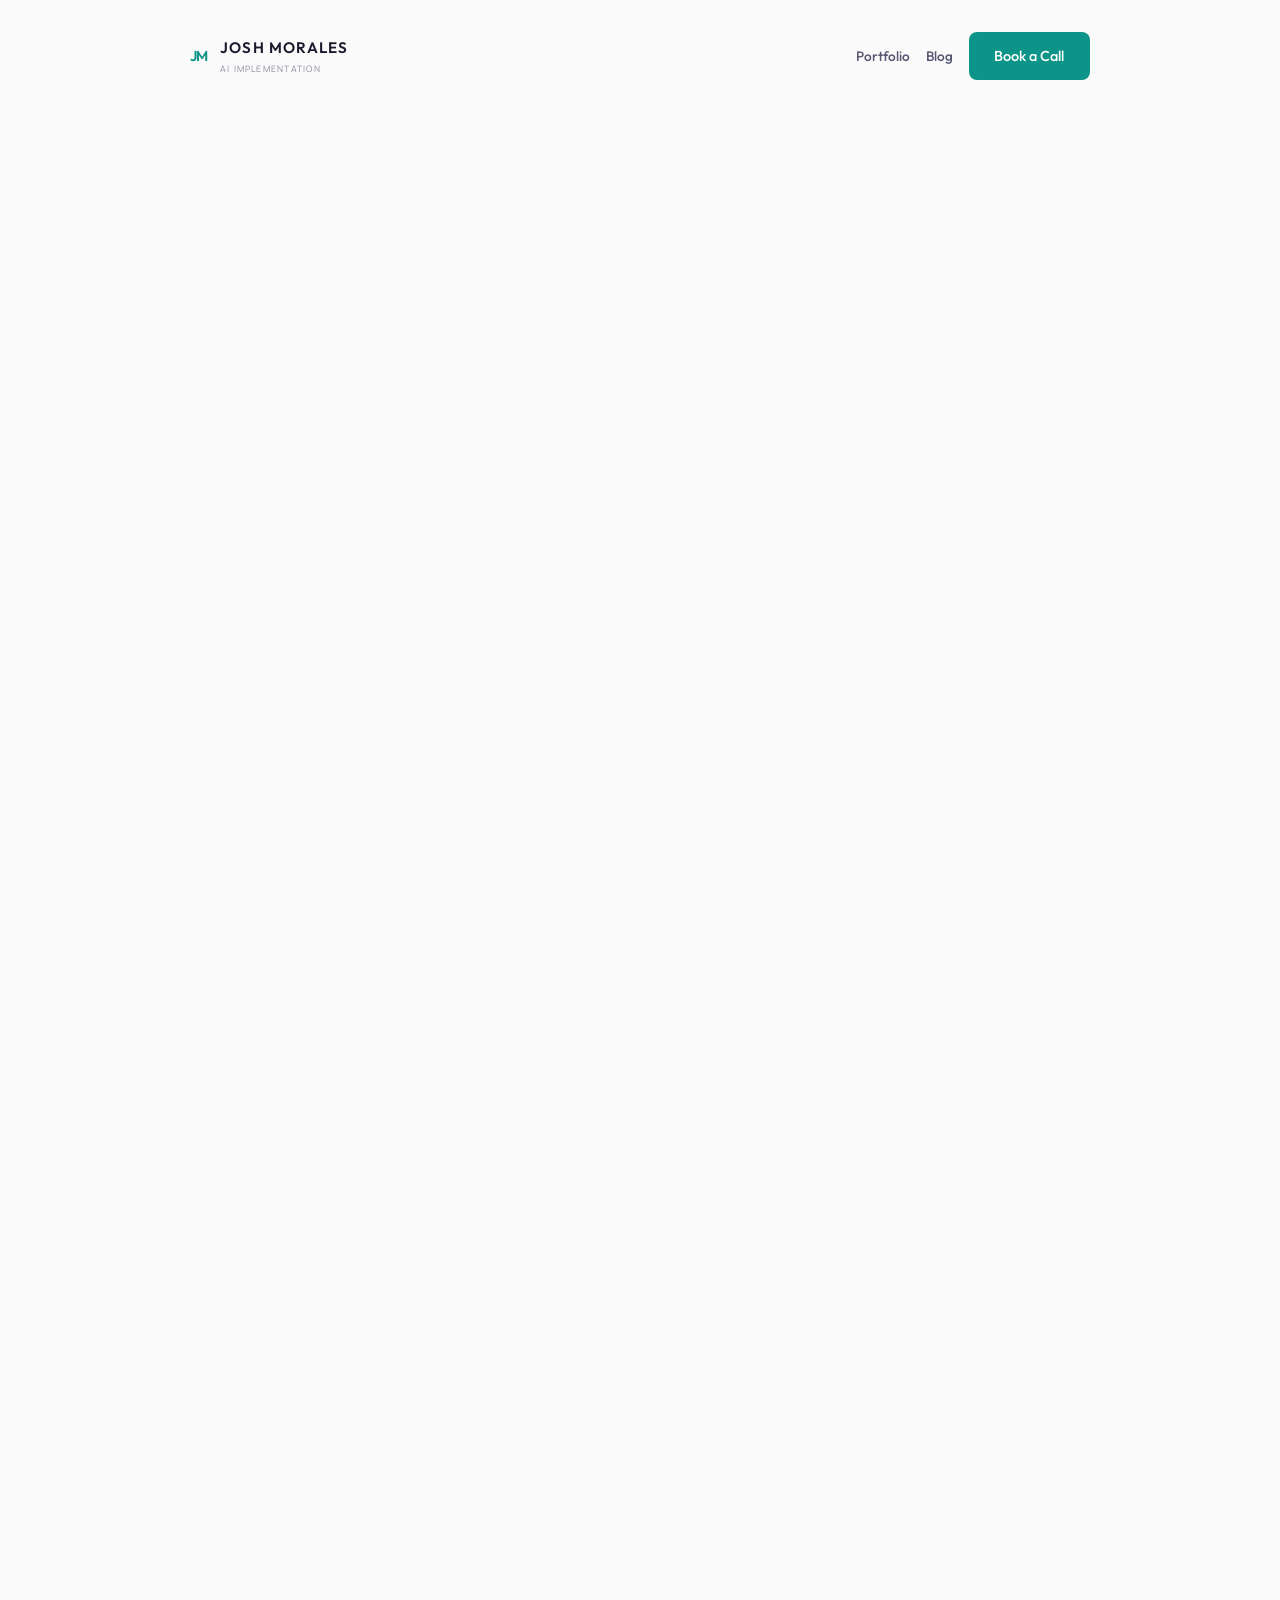
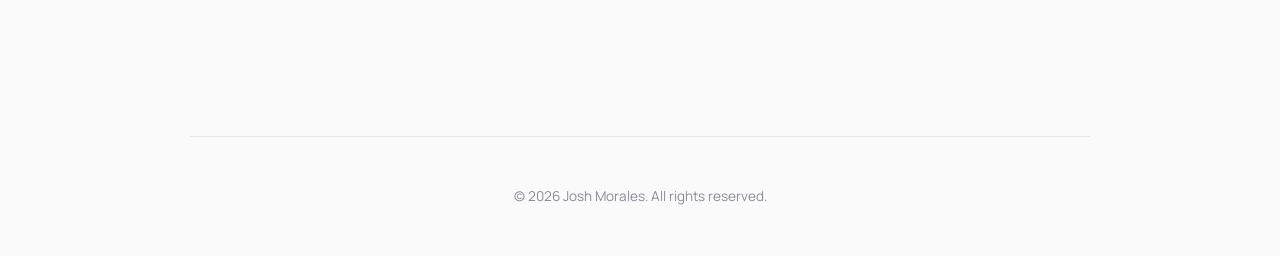
==== commit 8a7d6a30: "homepage: humanize copy — remove AI-slop phrases, rewrite About + CTA" ====
--- a/index.html
+++ b/index.html
@@ -202,7 +202,6 @@
 
         /* Hero */
         .hero { padding: 12vh 0 10vh; }
-        .hero-label { font-family: var(--font-heading); font-size: 0.8rem; text-transform: uppercase; letter-spacing: 0.12em; color: var(--accent); font-weight: 500; margin-bottom: 1.5rem; }
         .hero h1 { margin-bottom: 1.75rem; }
         .hero h1 em { font-style: italic; color: var(--accent); }
         .hero > p { font-size: clamp(1.1rem, 1.5vw, 1.3rem); max-width: 680px; line-height: 1.65; color: var(--text-secondary); }
@@ -303,8 +302,7 @@
             </nav>
 
             <section class="hero">
-                <div class="hero-label reveal">AI Implementation Specialist</div>
-                <h1 class="reveal delay-1">Most businesses have no idea what AI can <em>realistically</em> do today.</h1>
+                <h1 class="reveal">Most businesses have no idea what AI can <em>realistically</em> do today.</h1>
                 <p class="reveal delay-2">The gap between what AI can do and what businesses are actually using it for is massive. I close that gap.</p>
             </section>
 
@@ -314,7 +312,7 @@
                 <div class="about-label reveal">About</div>
                 <div class="about-layout">
                     <div class="about-content">
-                        <p class="reveal delay-1">I'm <span class="highlight-name">Josh Morales</span>, an AI implementation specialist. I help small businesses identify where AI fits into their operations and build the systems to make it work. No hype, no buzzwords &mdash; just practical automation that saves real time.</p>
+                        <p class="reveal delay-1">I'm <span class="highlight-name">Josh Morales</span>. I work with small businesses to identify where AI fits into their operations and build the systems to make it run. Most owners I talk to know they should be doing <em>something</em> with AI &mdash; my job is figuring out exactly what.</p>
                     </div>
                     <div class="about-video-wrap reveal delay-2">
                         <video autoplay muted loop playsinline disablepictureinpicture>
@@ -327,8 +325,8 @@
             <div class="divider reveal"></div>
 
             <section class="cta-section">
-                <h2 class="reveal">Ready to find out what AI<br>can do for your business?</h2>
-                <p class="reveal delay-1">Book a free discovery call to see where you're leaving time on the table.</p>
+                <h2 class="reveal">What would you automate first,<br>if you knew it would actually work?</h2>
+                <p class="reveal delay-1">Book a free 30-minute call. Most people walk away with a clearer picture of where AI fits &mdash; and where it doesn&rsquo;t.</p>
                 <a href="https://cal.com/joshmorales-ai" class="btn btn-large reveal delay-2">Book a Discovery Call <span>&rarr;</span></a>
             </section>
 
